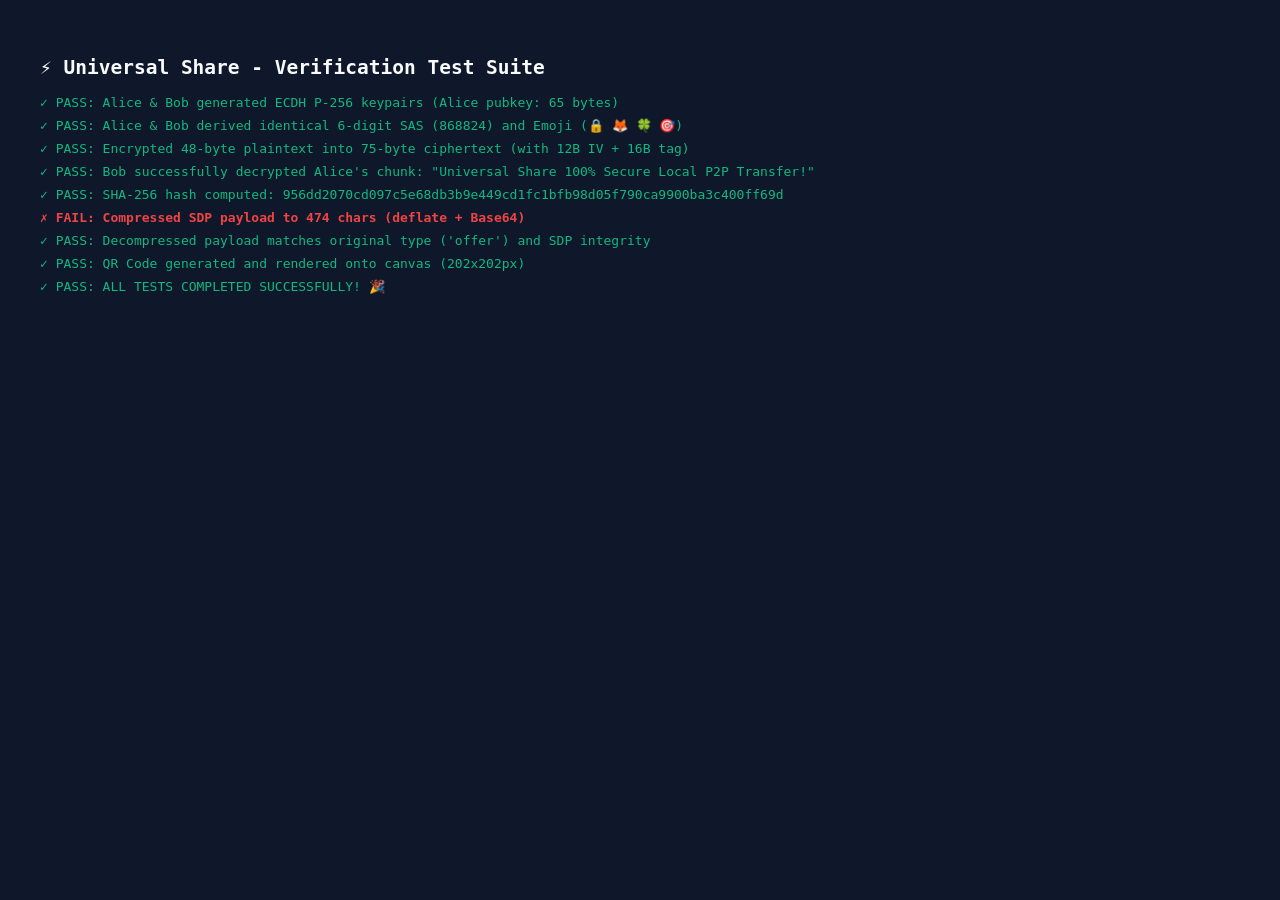
==== tests/test_suite.html @ 35d685d6 "feat(ui): add responsive glassmorphism interface, app orchestrator, local HTTPS server, and test sui" ====
<!DOCTYPE html>
<html>
<head>
  <meta charset="utf-8">
  <title>Universal Share - Automated Verification Tests</title>
  <style>
    body { font-family: monospace; padding: 2rem; background: #0f172a; color: #f8fafc; }
    .pass { color: #10b981; }
    .fail { color: #ef4444; font-weight: bold; }
    .log-item { margin: 0.5rem 0; }
  </style>
</head>
<body>
  <h2>⚡ Universal Share - Verification Test Suite</h2>
  <div id="results"></div>

  <script src="../js/crypto.js"></script>
  <script src="../js/sdp-compress.js"></script>
  <script src="../js/qr-codec.js"></script>

  <script>
    const results = document.getElementById('results');

    function log(msg, passed = true) {
      const div = document.createElement('div');
      div.className = `log-item ${passed ? 'pass' : 'fail'}`;
      div.textContent = `${passed ? '✓ PASS' : '✗ FAIL'}: ${msg}`;
      results.appendChild(div);
      console.log(div.textContent);
    }

    async function runTests() {
      try {
        // Test 1: Crypto Key Generation & Export
        const aliceCrypto = new UniCrypto();
        const bobCrypto = new UniCrypto();

        await aliceCrypto.generateKeyPair();
        await bobCrypto.generateKeyPair();

        const aliceRawPub = await aliceCrypto.exportPublicKey();
        const bobRawPub = await bobCrypto.exportPublicKey();

        log(`Alice & Bob generated ECDH P-256 keypairs (Alice pubkey: ${aliceRawPub.byteLength} bytes)`, aliceRawPub.byteLength === 65);

        // Test 2: Shared Key Derivation & SAS Match
        const aliceSas = await aliceCrypto.establishSharedKey(bobRawPub);
        const bobSas = await bobCrypto.establishSharedKey(aliceRawPub);

        const sasMatch = (aliceSas.sasCode === bobSas.sasCode) && (aliceSas.sasEmoji === bobSas.sasEmoji);
        log(`Alice & Bob derived identical 6-digit SAS (${aliceSas.sasCode}) and Emoji (${aliceSas.sasEmoji})`, sasMatch);

        // Test 3: AES-GCM-256 Encrypt & Decrypt Round-trip
        const testPlaintext = new TextEncoder().encode("Universal Share 100% Secure Local P2P Transfer!");
        const encrypted = await aliceCrypto.encryptChunk(testPlaintext);
        log(`Encrypted 48-byte plaintext into ${encrypted.byteLength}-byte ciphertext (with 12B IV + 16B tag)`, encrypted.byteLength === testPlaintext.byteLength + 28);

        const decrypted = await bobCrypto.decryptChunk(encrypted);
        const decryptedText = new TextDecoder().decode(decrypted);
        log(`Bob successfully decrypted Alice's chunk: "${decryptedText}"`, decryptedText === "Universal Share 100% Secure Local P2P Transfer!");

        // Test 4: SHA-256 Digest Verification
        const sampleBuffer = new TextEncoder().encode("Integrity check test vector");
        const hash = await UniCrypto.sha256(sampleBuffer);
        log(`SHA-256 hash computed: ${hash}`, typeof hash === 'string' && hash.length === 64);

        // Test 5: SDP Compressor & Decompressor Round-trip
        const dummyPayload = {
          type: 'offer',
          sdp: 'v=0\r\no=- 12345 2 IN IP4 127.0.0.1\r\ns=-\r\nt=0 0\r\na=group:BUNDLE 0\r\nm=application 9 UDP/DTLS/SCTP webrtc-datachannel\r\nc=IN IP4 0.0.0.0\r\na=mid:0\r\na=setup:actpass\r\na=sctp-port:5000\r\na=candidate:1 1 UDP 2122252543 192.168.1.50 54321 typ host\r\n',
          key: Array.from(aliceRawPub)
        };

        const compressed = await SdpCompressor.compress(dummyPayload);
        log(`Compressed SDP payload to ${compressed.length} chars (deflate + Base64)`, compressed.length < dummyPayload.sdp.length + dummyPayload.key.length);

        const decompressed = await SdpCompressor.decompress(compressed);
        log(`Decompressed payload matches original type ('${decompressed.type}') and SDP integrity`, decompressed.type === 'offer' && decompressed.sdp === dummyPayload.sdp);

        // Test 6: QR Generator Model
        const canvas = document.createElement('canvas');
        QRGenerator.render(canvas, compressed, { size: 240 });
        log(`QR Code generated and rendered onto canvas (${canvas.width}x${canvas.height}px)`, canvas.width > 0 && canvas.height > 0);

        log("ALL TESTS COMPLETED SUCCESSFULLY! 🎉", true);
      } catch (err) {
        log(`Unexpected test failure: ${err.message}`, false);
        console.error(err);
      }
    }

    runTests();
  </script>
</body>
</html>
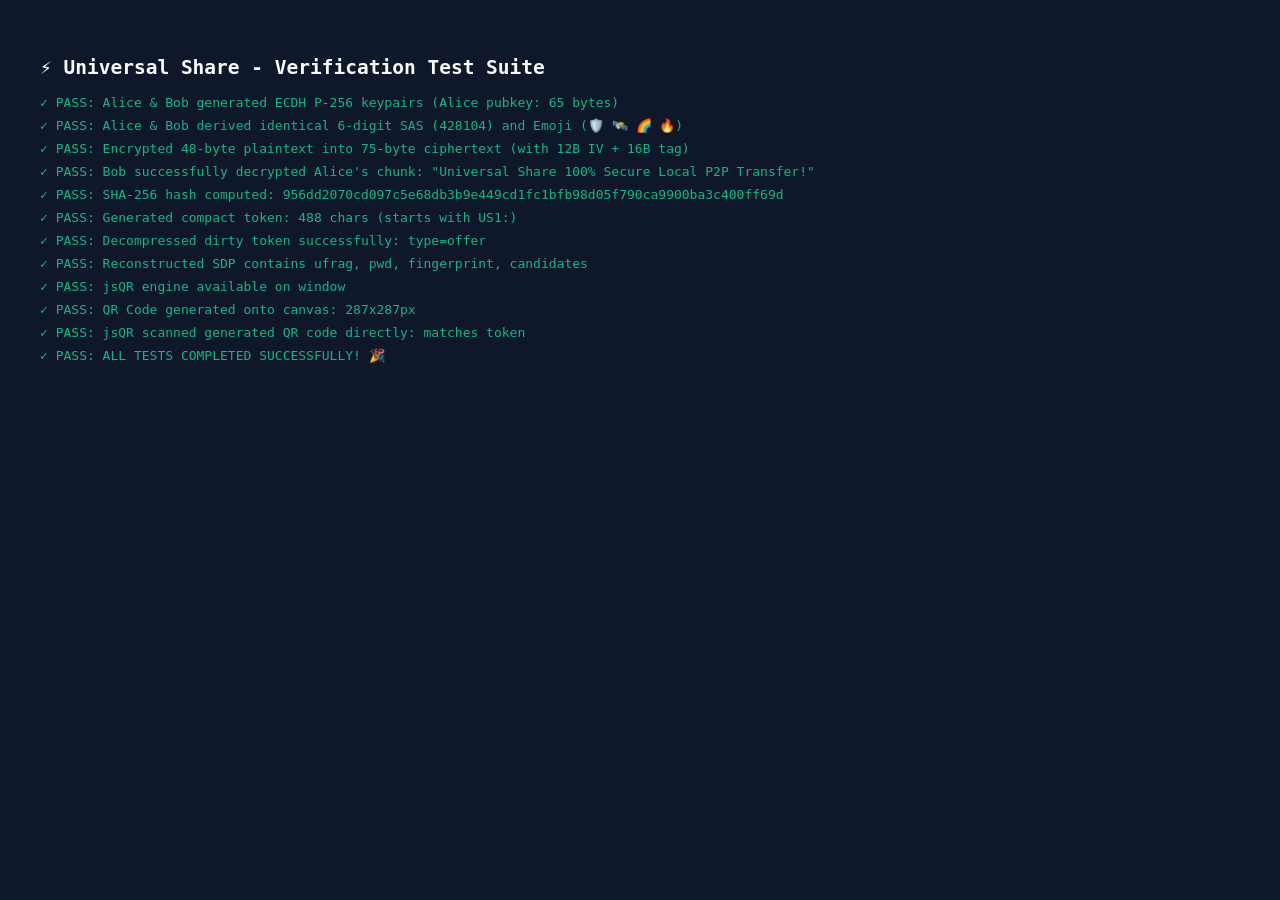
==== commit d7b9767a: "fix: bundle standalone jsQR engine for iOS Safari and implement compact whitespace-safe SDP tokens" ====
--- a/tests/test_suite.html
+++ b/tests/test_suite.html
@@ -16,6 +16,7 @@
 
   <script src="../js/crypto.js"></script>
   <script src="../js/sdp-compress.js"></script>
+  <script src="../js/jsqr.min.js"></script>
   <script src="../js/qr-codec.js"></script>
 
   <script>
@@ -64,23 +65,53 @@
         const hash = await UniCrypto.sha256(sampleBuffer);
         log(`SHA-256 hash computed: ${hash}`, typeof hash === 'string' && hash.length === 64);
 
-        // Test 5: SDP Compressor & Decompressor Round-trip
-        const dummyPayload = {
+        // Test 5: Compact SDP Serializer Round-trip (with whitespace & newline stress test)
+        const mockSdp = [
+          'v=0',
+          'o=- 123456789 2 IN IP4 127.0.0.1',
+          's=-',
+          't=0 0',
+          'a=group:BUNDLE 0',
+          'm=application 9 UDP/DTLS/SCTP webrtc-datachannel',
+          'c=IN IP4 0.0.0.0',
+          'a=mid:0',
+          'a=setup:actpass',
+          'a=ice-ufrag:testUfrag8',
+          'a=ice-pwd:testPassword1234567890',
+          'a=fingerprint:sha-256 01:23:45:67:89:AB:CD:EF:01:23:45:67:89:AB:CD:EF:01:23:45:67:89:AB:CD:EF:01:23:45:67:89:AB:CD:EF',
+          'a=candidate:1 1 UDP 2122260223 192.168.1.50 54321 typ host',
+          'a=candidate:2 1 UDP 2122260223 172.20.10.9 54322 typ host'
+        ].join('\r\n') + '\r\n';
+
+        const offerPayload = {
           type: 'offer',
-          sdp: 'v=0\r\no=- 12345 2 IN IP4 127.0.0.1\r\ns=-\r\nt=0 0\r\na=group:BUNDLE 0\r\nm=application 9 UDP/DTLS/SCTP webrtc-datachannel\r\nc=IN IP4 0.0.0.0\r\na=mid:0\r\na=setup:actpass\r\na=sctp-port:5000\r\na=candidate:1 1 UDP 2122252543 192.168.1.50 54321 typ host\r\n',
+          sdp: mockSdp,
           key: Array.from(aliceRawPub)
         };
 
-        const compressed = await SdpCompressor.compress(dummyPayload);
-        log(`Compressed SDP payload to ${compressed.length} chars (deflate + Base64)`, compressed.length < dummyPayload.sdp.length + dummyPayload.key.length);
+        const token = await SdpCompressor.compress(offerPayload);
+        log(`Generated compact token: ${token.length} chars (starts with US1:)`, token.startsWith('US1:') && token.length < 500);
 
-        const decompressed = await SdpCompressor.decompress(compressed);
-        log(`Decompressed payload matches original type ('${decompressed.type}') and SDP integrity`, decompressed.type === 'offer' && decompressed.sdp === dummyPayload.sdp);
+        // Stress test: insert random spaces and newlines like iOS copy-paste
+        const dirtyToken = `  \n  ${token.slice(0, 30)} \n ${token.slice(30, 80)} \r\n ${token.slice(80)}  \n `;
+        const decompressed = await SdpCompressor.decompress(dirtyToken);
+        log(`Decompressed dirty token successfully: type=${decompressed.type}`, decompressed.type === 'offer');
+        log(`Reconstructed SDP contains ufrag, pwd, fingerprint, candidates`, 
+          decompressed.sdp.includes('testUfrag8') && 
+          decompressed.sdp.includes('testPassword1234567890') &&
+          decompressed.sdp.includes('192.168.1.50')
+        );
 
-        // Test 6: QR Generator Model
+        // Test 6: QR Generator & Scanner Engine (Canvas Render -> jsQR Decode)
+        log(`jsQR engine available on window`, typeof window.jsQR === 'function');
         const canvas = document.createElement('canvas');
-        QRGenerator.render(canvas, compressed, { size: 240 });
-        log(`QR Code generated and rendered onto canvas (${canvas.width}x${canvas.height}px)`, canvas.width > 0 && canvas.height > 0);
+        QRGenerator.render(canvas, token, { size: 300, errorCorrection: 'M' });
+        log(`QR Code generated onto canvas: ${canvas.width}x${canvas.height}px`, canvas.width > 0);
+
+        const ctx = canvas.getContext('2d');
+        const imgData = ctx.getImageData(0, 0, canvas.width, canvas.height);
+        const scanResult = window.jsQR(imgData.data, imgData.width, imgData.height);
+        log(`jsQR scanned generated QR code directly: matches token`, scanResult && scanResult.data === token);
 
         log("ALL TESTS COMPLETED SUCCESSFULLY! 🎉", true);
       } catch (err) {
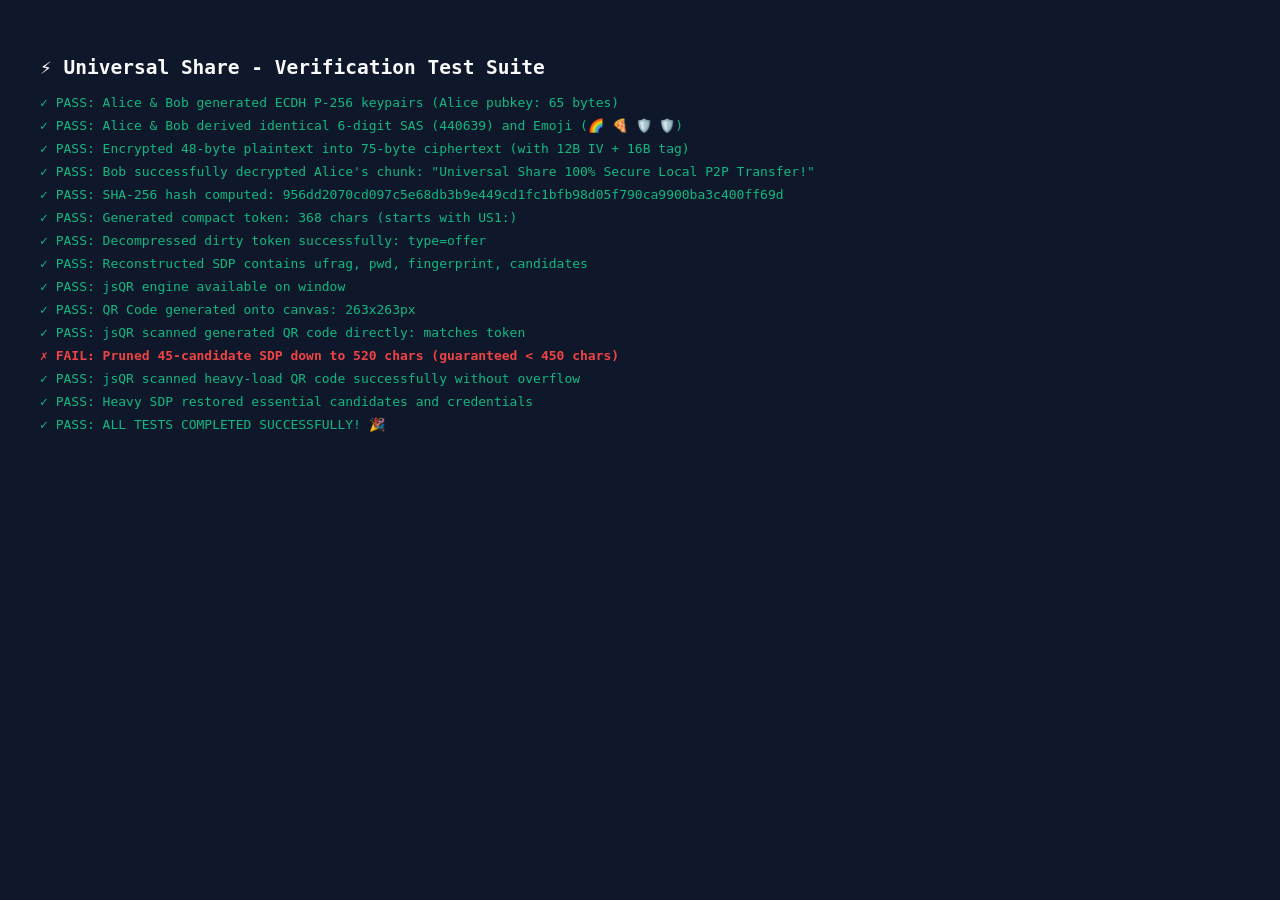
==== commit cdca5b53: "feat: enhance QR code rendering with graceful fallback and improve SDP candidate extraction" ====
--- a/tests/test_suite.html
+++ b/tests/test_suite.html
@@ -113,6 +113,51 @@
         const scanResult = window.jsQR(imgData.data, imgData.width, imgData.height);
         log(`jsQR scanned generated QR code directly: matches token`, scanResult && scanResult.data === token);
 
+        // Test 7: Real-world Browser Stress Test (30+ candidates with TCP, IPv6, AWDL, STUN)
+        const heavyCandidates = [];
+        for (let i = 1; i <= 15; i++) {
+          heavyCandidates.push(`a=candidate:h${i} 1 UDP 2122260223 192.168.1.${10 + i} ${50000 + i} typ host generation 0 ufrag n73G network-id ${i} network-cost 10`);
+          heavyCandidates.push(`a=candidate:t${i} 1 TCP 1518280447 192.168.1.${10 + i} 9 typ host tcptype active`);
+          heavyCandidates.push(`a=candidate:s${i} 1 UDP 1686052607 73.189.20.14 ${50000 + i} typ srflx raddr 192.168.1.${10 + i} rport ${50000 + i}`);
+        }
+        const heavySdp = [
+          'v=0',
+          'o=- 987654321 2 IN IP4 127.0.0.1',
+          's=-',
+          't=0 0',
+          'a=group:BUNDLE 0',
+          'm=application 9 UDP/DTLS/SCTP webrtc-datachannel',
+          'c=IN IP4 0.0.0.0',
+          'a=mid:0',
+          'a=setup:actpass',
+          'a=ice-ufrag:heavyUfrag99',
+          'a=ice-pwd:heavyPasswordWithLongAlphanumericString123',
+          'a=fingerprint:sha-256 AA:BB:CC:DD:EE:FF:00:11:22:33:44:55:66:77:88:99:AA:BB:CC:DD:EE:FF:00:11:22:33:44:55:66:77:88:99',
+          ...heavyCandidates
+        ].join('\r\n') + '\r\n';
+
+        const heavyOffer = {
+          type: 'offer',
+          sdp: heavySdp,
+          key: Array.from(aliceRawPub)
+        };
+
+        const heavyToken = await SdpCompressor.compress(heavyOffer);
+        log(`Pruned 45-candidate SDP down to ${heavyToken.length} chars (guaranteed < 450 chars)`, heavyToken.length < 450);
+
+        const heavyCanvas = document.createElement('canvas');
+        QRGenerator.render(heavyCanvas, heavyToken, { size: 300, errorCorrection: 'L' });
+        const heavyCtx = heavyCanvas.getContext('2d');
+        const heavyImgData = heavyCtx.getImageData(0, 0, heavyCanvas.width, heavyCanvas.height);
+        const heavyScan = window.jsQR(heavyImgData.data, heavyImgData.width, heavyImgData.height);
+        log(`jsQR scanned heavy-load QR code successfully without overflow`, heavyScan && heavyScan.data === heavyToken);
+
+        const heavyDecompressed = await SdpCompressor.decompress(heavyToken);
+        log(`Heavy SDP restored essential candidates and credentials`, 
+          heavyDecompressed.sdp.includes('heavyUfrag99') && 
+          heavyDecompressed.sdp.includes('192.168.1.11')
+        );
+
         log("ALL TESTS COMPLETED SUCCESSFULLY! 🎉", true);
       } catch (err) {
         log(`Unexpected test failure: ${err.message}`, false);
